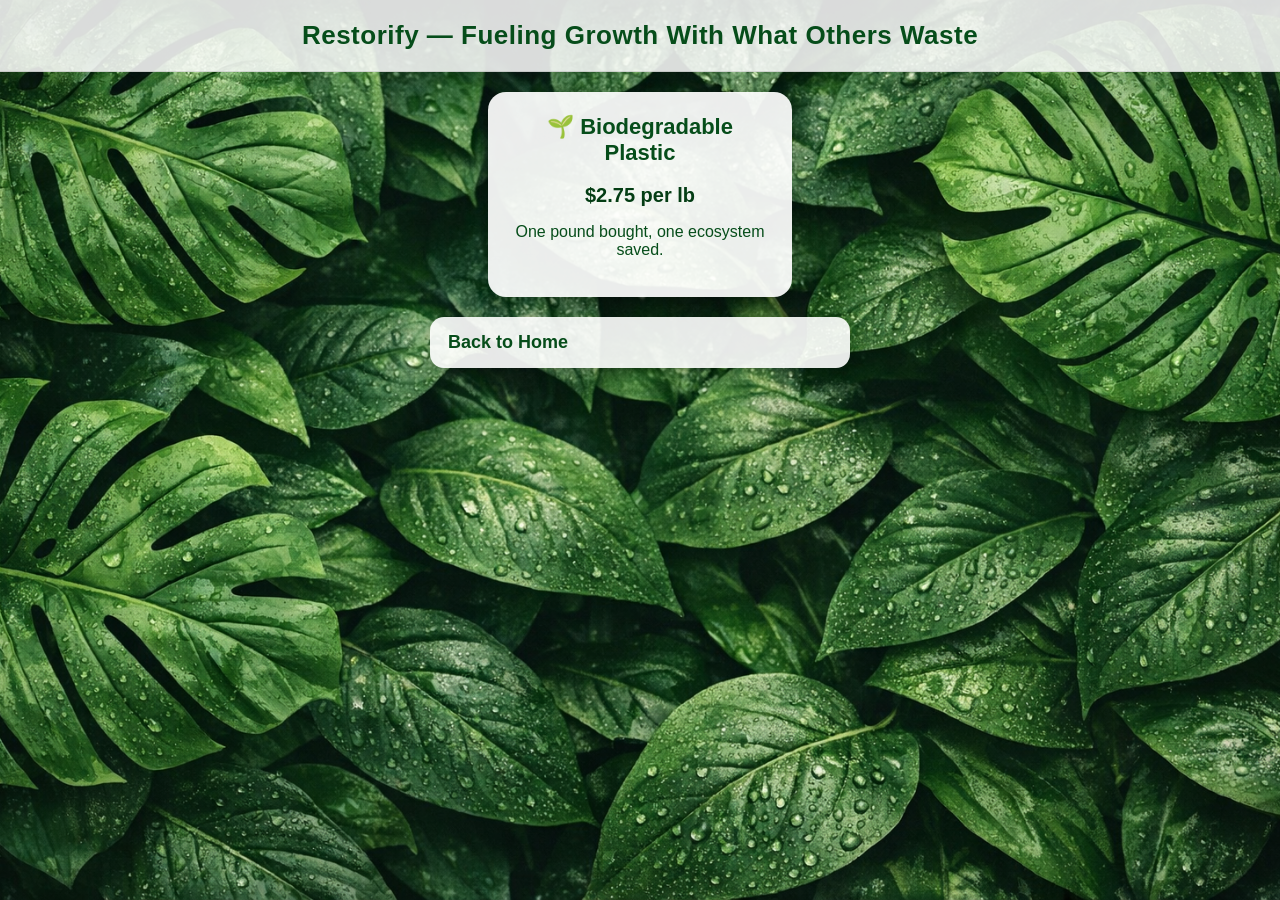
==== bioplastic.html @ f65364ee "updates" ====
<!DOCTYPE html>
<html>
<head>
    <title>Biodegradable Plastic</title>
    <link rel="stylesheet" href="style.css">
    <link rel="icon" href="favicon.png">
</head>
<body>

<div class="top-banner">Restorify — Fueling Growth With What Others Waste</div>

<div class="container">

    <div class="card">
        <h2>🌱 Biodegradable Plastic</h2>
        <p><strong>$2.75 per lb</strong></p>
        <p>One pound bought, one ecosystem saved.</p>
    </div>

    <div class="menu">
        <a href="index.html">Back to Home</a>
    </div>

</div>

</body>
</html>
---- style.css ----
body {
    margin: 0;
    font-family: Arial, sans-serif;
    background: url('leaves-bg.jpg') no-repeat center center fixed;
    background-size: cover;
    opacity: 1; /* makes the entire background lighter */
    color: #fff;
}

/* Top Banner */
.top-banner {
    background: rgba(255, 255, 255, 0.85);
    color: #064d1a;
    padding: 20px;
    font-size: 26px;
    font-weight: 800;
    text-align: center;
    letter-spacing: 0.5px;
    border-bottom: 1px solid rgba(0,0,0,0.1);
}

/* Mobile Container */
.container {
    padding: 20px;
}

/* Card Style */
.card {
    background: rgba(255, 255, 255, 0.92);
    color: #064d1a;
    border-radius: 18px;
    padding: 20px;
    margin-bottom: 20px;
    box-shadow: 0 6px 18px rgba(0,0,0,0.25);
}

/* Card Title */
.card h1, .card h2 {
    margin-top: 0;
    font-weight: 800;
}

/* Mobile Menu */
.menu {
    display: flex;
    flex-direction: column;
    gap: 12px;
}

.menu a {
    background: rgba(255,255,255,0.9);
    color: #064d1a;
    padding: 15px 18px;
    border-radius: 14px;
    text-decoration: none;
    font-size: 18px;
    font-weight: 600;
    box-shadow: 0 4px 12px rgba(0,0,0,0.2);
}

.menu a:hover {
    background: #e8ffe8;
}


/* Centered mobile-width layout */
.container {
    padding: 20px;
    display: flex;
    flex-direction: column;
    align-items: center; /* centers everything */
}

/* Mobile-style card */
.card {
    background: rgba(255, 255, 255, 0.92);
    color: #064d1a;
    border-radius: 18px;
    padding: 20px;
    margin-bottom: 20px;
    box-shadow: 0 6px 18px rgba(0,0,0,0.25);

    width: 100%;
    max-width: 420px; /* <<< THIS makes it mobile-sized */
}

/* Mobile menu buttons */
.menu {
    width: 100%;
    max-width: 420px; /* <<< same width as cards */
    display: flex;
    flex-direction: column;
    gap: 12px;
}

.menu a {
    background: rgba(255,255,255,0.9);
    color: #064d1a;
    padding: 15px 18px;
    border-radius: 14px;
    text-decoration: none;
    font-size: 18px;
    font-weight: 600;
    box-shadow: 0 4px 12px rgba(0,0,0,0.2);
}


/* Mobile menu buttons */
.menu-center {
    width: 100%;
    max-width: 420px; /* <<< same width as cards */
    display: flex;
    flex-direction: column;
    gap: 12px;
	text-align: center;
}

.menu-center a {
    background: rgba(255,255,255,0.9);
    color: #064d1a;
    padding: 15px 18px;
    border-radius: 14px;
    text-decoration: none;
    font-size: 24px;
    font-weight: 800;
    box-shadow: 0 4px 12px rgba(0,0,0,0.2);
	letter-spacing: 2px;
}

/* Mobile menu buttons */
.menu-center2 {
    width: 100%;
    max-width: 520px; /* <<< same width as cards */
    display: flex;
    flex-direction: column;
    gap: 12px;
	text-align: center;
}

.menu-center2 h1 {
    background: rgba(255,255,255,0.9);
    color: #064d1a;
    padding: 15px 18px;
    border-radius: 14px;
    text-decoration: none;
    font-size: 24px;
    font-weight: 800;
    box-shadow: 0 4px 12px rgba(0,0,0,0.2);
	letter-spacing: 2px;
}

.menu-center2 p {
    background: rgba(255,255,255,0.9);
    color: #064d1a;
    padding: 15px 18px;
    border-radius: 14px;
    text-decoration: none;
    font-size: 18px;
    font-weight: 600;
    box-shadow: 0 4px 12px rgba(0,0,0,0.2);
}

/* Membership card row */
.card-row {
    display: flex;
    flex-wrap: wrap;
    justify-content: center;
    gap: 20px;
    width: 100%;
    max-width: 900px;
}

/* Premium card style */
.card {
    background: rgba(255, 255, 255, 0.92);
    color: #064d1a;
    border-radius: 18px;
    padding: 22px;
    width: 100%;
    max-width: 260px; /* <<< skinny mobile-style width */
    box-shadow: 0 6px 18px rgba(0,0,0,0.25);
    text-align: center;
    transition: transform 0.25s ease, box-shadow 0.25s ease;
}

/* Hover animation */
.card:hover {
    transform: translateY(-8px);
    box-shadow: 0 12px 28px rgba(0,0,0,0.35);
}

/* Card titles */
.card h2 {
    margin-top: 0;
    font-size: 22px;
    font-weight: 800;
}

/* Price text */
.card p strong {
    font-size: 20px;
    color: #043d14;
}


.card-row a {
    text-decoration: none;
    color: #043d14;
}


/* Membership card row */
.card-row2 {
    display: flex;
    flex-wrap: wrap;
    justify-content: center;
    gap: 20px;
    width: 100%;
    max-width: 1000px; /* more room for 3 cards */
}

/* Premium card style */
.card2 {
    background: rgba(255, 255, 255, 0.92);
    color: #064d1a;
    border-radius: 18px;
    padding: 22px;
    width: 100%;
    max-width: 220px; /* <<< reduced from 260px to fit 3 per row */
    box-shadow: 0 6px 18px rgba(0,0,0,0.25);
    text-align: center;
    transition: transform 0.25s ease, box-shadow 0.25s ease;
}

/* Hover animation */
.card2:hover {
    transform: translateY(-8px);
    box-shadow: 0 12px 28px rgba(0,0,0,0.35);
}


/* Team row: 4 cards in one line */
.team-row {
    display: flex;
    justify-content: center;
    gap: 20px;
    flex-wrap: wrap; /* keeps it responsive */
    width: 100%;
    max-width: 1200px;
}

/* Team cards: slightly narrower to fit 4 across */
.team-card {
    max-width: 220px; /* fits 4 in one row */
}

/* Profile photo styling */
.profile-pic {
    width: 100%;
    max-width: 120px;
    height: 120px;
    border-radius: 50%;
    object-fit: cover;
    margin-bottom: 12px;
    box-shadow: 0 4px 12px rgba(0,0,0,0.25);
}

.logo-card {
    background: rgba(255,255,255,0.92);
    border-radius: 14px;
    padding: 24px;
    text-align: center;
    box-shadow: 0 6px 18px rgba(0,0,0,0.25);
}

.logo-img {
    width: 240px;
    border-radius: 50%;
    margin-bottom: 6px;
}

.logo-title {
    color: #064d1a;
    font-size: 24px;
    font-weight: 900;
    letter-spacing: 1px;
}

.logo-tagline {
    color: #064d1a;
    font-size: 12px;
    letter-spacing: 0.4px;
    font-weight: 800;
}

/* Hero card spacing */
.hero-card {
    padding: 40px;
    margin-bottom: 20px;
}

/* Section divider */
.section-divider {
    width: 100%;
    background: rgba(255,255,255,0.75);
    padding: 6px 0;
    text-align: center;
    margin: 4px 0;
    box-shadow: 0 4px 12px rgba(0,0,0,0.15);
}

.section-divider h2 {
    font-size: 28px;
    font-weight: 800;
    color: #064d1a;
    letter-spacing: 1px;
}


.role {
    font-size: 15px;
    color: #064d1a;
    opacity: 0.85;
}


/* Mission row: 3 cards */
.mission-row {
    display: flex;
    justify-content: center;
    gap: 25px;
    flex-wrap: wrap;
    margin: 30px 0 40px 0;
}

.mission-card {
    max-width: 260px;
    padding: 22px;
    text-align: center;
}

.mission-card h2 {
    font-size: 22px;
    font-weight: 800;
    color: #064d1a;
    margin-bottom: 10px;
    letter-spacing: 0.5px;
}

.mission-card p {
    font-size: 15px;
    line-height: 1.45;
    letter-spacing: 0.3px;
}

/* Divider */
.section-divider {
    width: 100%;
    background: rgba(255,255,255,0.75);
    padding: 4px 0;
    text-align: center;
    margin: 10px 0 4px 0;
    box-shadow: 0 4px 12px rgba(0,0,0,0.15);
}

.section-divider h2 {
    font-size: 28px;
    font-weight: 800;
    color: #064d1a;
    letter-spacing: 1px;
}
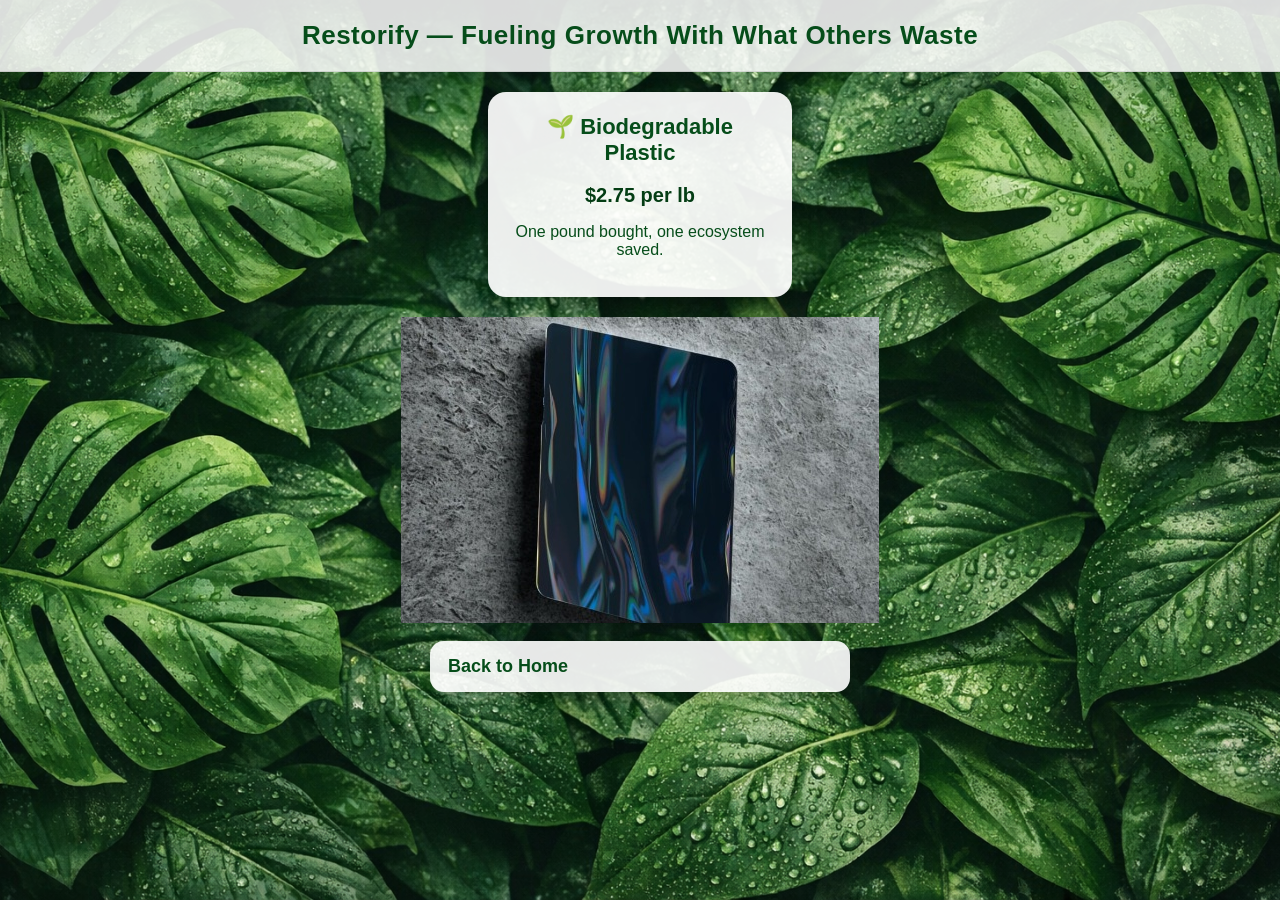
==== commit 3a57ec47: "Add files via upload" ====
--- a/bioplastic.html
+++ b/bioplastic.html
@@ -16,6 +16,8 @@
         <p><strong>$2.75 per lb</strong></p>
         <p>One pound bought, one ecosystem saved.</p>
     </div>
+            <img src="plastic.jpg" >
+<br/>
 
     <div class="menu">
         <a href="index.html">Back to Home</a>
--- a/style.css
+++ b/style.css
@@ -370,3 +370,145 @@
     color: #064d1a;
     letter-spacing: 1px;
 }
+
+
+/* Journey row layout */
+.journey-row {
+    display: flex;
+    justify-content: center;
+    gap: 25px;
+    flex-wrap: wrap;
+    margin: 25px 0 40px 0;
+}
+
+/* Individual journey cards */
+.journey-card {
+    max-width: 260px;
+    padding: 22px;
+    text-align: center;
+}
+
+.journey-card h2 {
+    font-size: 22px;
+    font-weight: 800;
+    color: #064d1a;
+    margin-bottom: 10px;
+    letter-spacing: 0.5px;
+}
+
+.journey-card p {
+    font-size: 15px;
+    line-height: 1.45;
+    letter-spacing: 0.3px;
+}
+
+
+/* Documentation row layout */
+.doc-row {
+    display: flex;
+    justify-content: center;
+    gap: 25px;
+    flex-wrap: wrap;
+    margin: 25px 0 40px 0;
+}
+
+/* Individual documentation cards */
+.doc-card {
+    max-width: 260px;
+    padding: 22px;
+    text-align: center;
+}
+
+.doc-card h2 {
+    font-size: 20px;
+    font-weight: 800;
+    color: #064d1a;
+    margin-bottom: 10px;
+}
+
+.doc-card p {
+    font-size: 15px;
+    line-height: 1.45;
+}
+
+.source {
+    font-size: 13px;
+    opacity: 0.7;
+    margin-top: 8px;
+}
+
+/* Works cited card */
+.works-card {
+    padding: 25px;
+    margin-top: 20px;
+    font-size: 14px;
+    line-height: 1.5;
+}
+
+/* Works Cited Section - Full Width */
+.works-section {
+    width: 100%;
+    background: rgba(10, 228, 228, 0.85);
+    padding: 40px 20px;
+    margin-top: 40px;
+    box-shadow: 0 4px 12px rgba(0,0,0,0.15);
+    border-radius: 12px;
+    text-align: center;
+}
+
+/* Header */
+.works-section h2 {
+    font-size: 30px;
+    font-weight: 900;
+    color: #064d1a;
+    margin-bottom: 10px;
+    letter-spacing: 1px;
+}
+
+/* Subtitle */
+.works-subtitle {
+    font-size: 16px;
+    opacity: 0.8;
+    margin-bottom: 25px;
+}
+
+/* Content block */
+.works-content {
+    max-width: 900px;
+    margin: 0 auto;
+    text-align: left;
+    font-size: 15px;
+    line-height: 1.55;
+}
+
+/* Wide card for Works Cited */
+.wide-card {
+    max-width: 900px;       /* MUCH wider than normal cards */
+    width: 90%;             /* spans most of the screen */
+    margin: 40px auto;      /* centers it */
+    padding: 30px;
+    text-align: left;       /* better for long text */
+}
+
+/* Header inside wide card */
+.wide-card h2 {
+    text-align: center;
+    font-size: 28px;
+    font-weight: 900;
+    color: #064d1a;
+    margin-bottom: 10px;
+}
+
+/* Subtitle */
+.works-subtitle {
+    text-align: center;
+    font-size: 16px;
+    opacity: 0.8;
+    margin-bottom: 20px;
+}
+
+/* Text block */
+.works-text {
+    font-size: 15px;
+    line-height: 1.55;
+}
